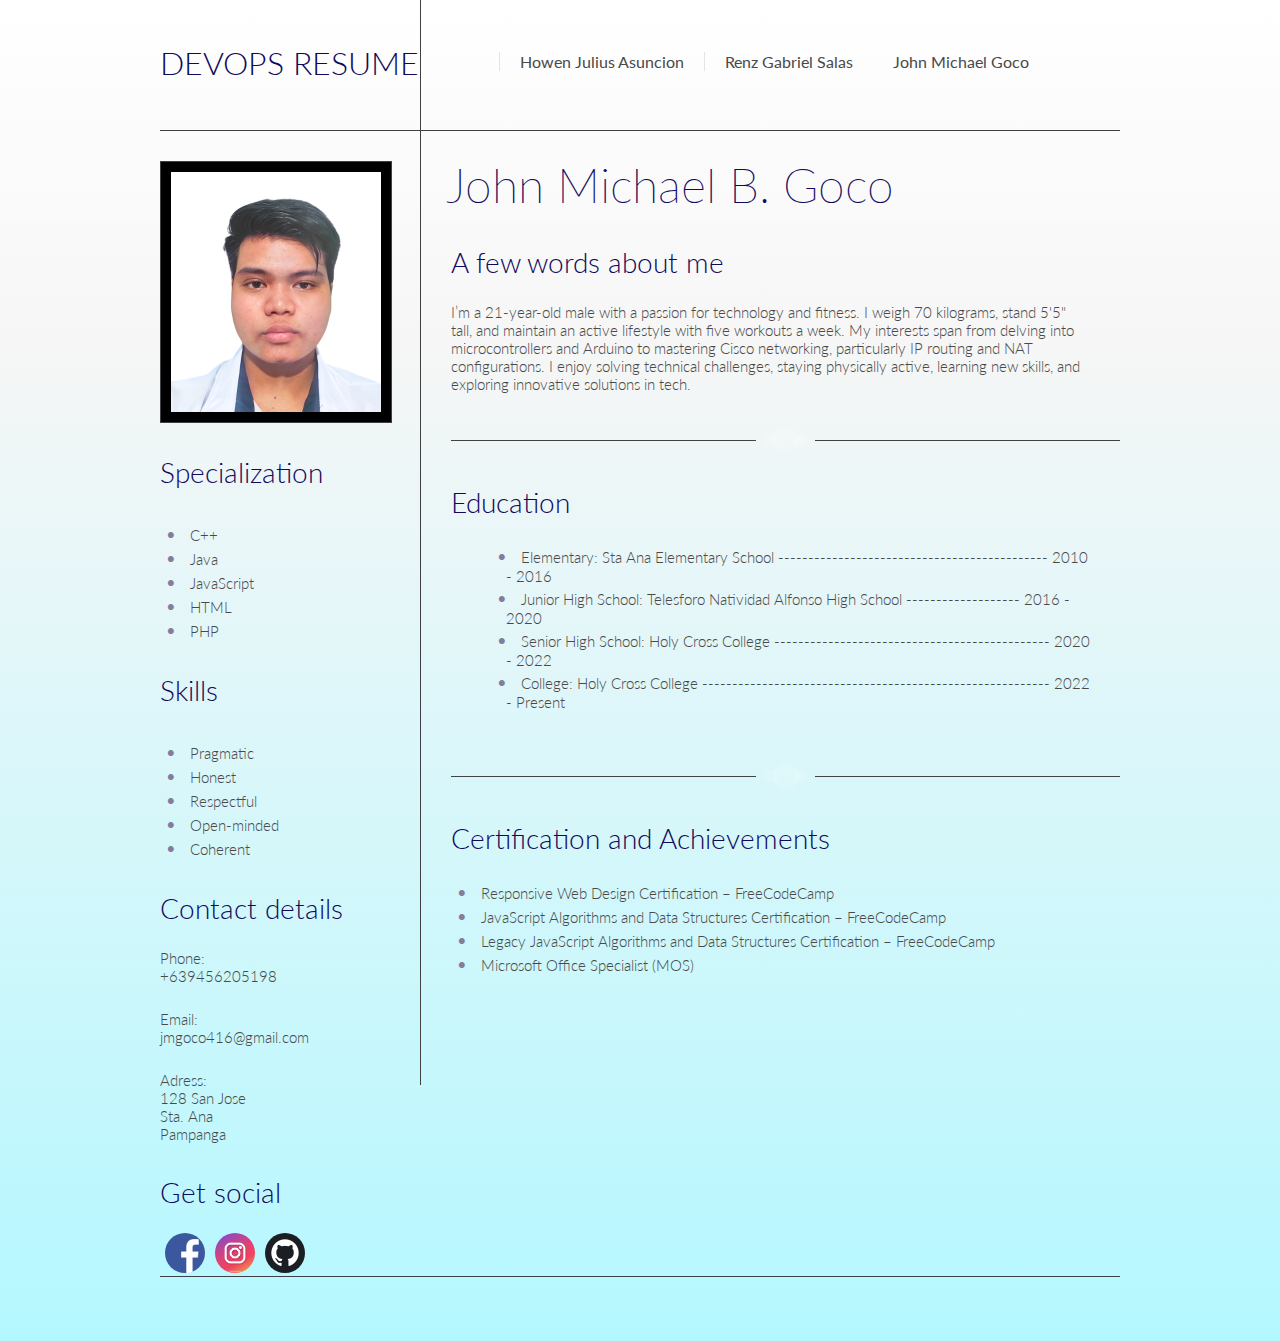
==== goco.html @ 8226ea60 "Merge branch 'main' of https://github.com/John-Michael-Goco/BSCS-Resume" ====
<!DOCTYPE html>
<html lang="en">
<head>
    <meta charset="UTF-8">
    <meta name="viewport" content="width=device-width, initial-scale=1.0">
    <title>Resume</title>
    <link rel="stylesheet" href="styles.css">
</head>
<body>
    <link href='https://fonts.googleapis.com/css?family=Lato:300,300italic,400,400italic' rel='stylesheet' type='text/css'>

    <!-- MAIN CONTAINER -->
		<div id="main_container">
      <!-- HEADER -->
      <div id="header">
        <!-- SUBJECT -->
        <div class="header_logotype_container">
          <h1 class="logotype_name">DEVOPS <span class="purple">Resume</span></h1>
        </div>
        <!-- MAIN MENU -->
        <div class="header_menu_container">
          <ul class="header_menu horizontal_list" style="padding-top: 12px; padding-left: 73px;">
            <li><a href="howen.html">Howen Julius Asuncion</a></li>
            <li><a href="renz.html">Renz Gabriel Salas</a></li>
            <li><a class="no_border purple" href="goco.html">John Michael Goco</a></li>
          </ul>
        </div>
      </div>
      <!-- LEFT COL -->
      <div id="left_col">
        <div class="profile_frame">
          <!-- Profile Pic -->
          <div class="profile_picture" style="background: url(/images/Goco-Profile.png) 50% /250px no-repeat;">
            
          </div>
        </div>
        <div class="specialization">
          <h2>Specialization<h2>
            <ul>
                <li>C++</li>
                <li>Java</li>
                <li>JavaScript</li>
                <li>HTML</li>
                <li>PHP</li>
            </ul>
        </div>
        <div class="skills">
          <h2>Skills<h2>
          <ul>
            <li>Pragmatic</li>
            <li>Honest</li>
            <li>Respectful</li>
            <li>Open-minded</li>
            <li>Coherent</li>
          </ul>
        </div>
        <div class="contact_details_content">
          <h2>Contact details</h2>
          <p class="purple">Phone:</p>
          <p>+639456205198</p>
          <p class="purple">Email:</p>
          <p>jmgoco416@gmail.com</p>
          <p class="purple">Adress:</p>
          <p>128 San Jose</p>
          <p>Sta. Ana</p>
          <p>Pampanga</p>
        </div>
        <div class="socials">
          <h2>Get social</h2>
          <ul class="social_icons horizontal_list">
            <li>
              <a href=""><img src="images/facebook.png"  class="social-images"></a>
            </li>
            <li>
              <a href=""><img src="images/instagram.jpg"  class="social-images"></a>
            </li>
            <li>
              <a href=""><img src="images/github.png"  class="social-images"></a>
            </li>
          </ul>
        </div>
      </div>
      <!-- PROFILE CONTENT -->
      <div id="content_container">				
        <div class="block">
          <h1>John Michael B. Goco</h1>
        </div>
        <div class="block">
          <h2>A few words about me</h2>
          <p>
            I’m a 21-year-old male with a passion for technology and fitness. I weigh 70 kilograms, stand 5'5" tall, and maintain an active lifestyle with five workouts a week. My interests span from delving into microcontrollers and Arduino to mastering Cisco networking, particularly IP routing and NAT configurations. I enjoy solving technical challenges, staying physically active, learning new skills, and exploring innovative solutions in tech.
          </p>
        </div>
        <div class="horizontal_line">
          <div class="line_left"></div>
          <div class="left_circle"></div>
          <div class="central_circle"></div>
          <div class="right_circle"></div>
          <div class="line_right"></div>
        </div>
        <div class="block">
          <h2>Education</h2>
          <div class="philosophy_content">
            <p><ul>
                <li>Elementary: Sta Ana Elementary School --------------------------------------------- 2010 - 2016</li>
                <li>Junior High School: Telesforo Natividad Alfonso High School ------------------- 2016 - 2020</li>
                <li>Senior High School: Holy Cross College ---------------------------------------------- 2020 - 2022</li>
                <li>College: Holy Cross College ---------------------------------------------------------- 2022 - Present</li>
              </ul></p>
            
            <div class="clear">
                &nbsp;
            </div>
          </div>
        </div>
        <div class="horizontal_line">
          <div class="line_left"></div>
          <div class="left_circle"></div>
          <div class="central_circle"></div>
          <div class="right_circle"></div>
          <div class="line_right"></div>
        </div>
        <div class="last block">
          <h2>Certification and Achievements</h2>
          <ul>
            <li>Responsive Web Design Certification – FreeCodeCamp</li>
            <li>JavaScript Algorithms and Data Structures Certification – FreeCodeCamp</li>
            <li>Legacy JavaScript Algorithms and Data Structures Certification – FreeCodeCamp</li>
            <li>Microsoft Office Specialist (MOS)</li>
          </ul>
        </div>
      </div>
      <div class="clear"></div>
      <!-- FOOTER -->
      <div id="footer">
      </div>
		</div>
</body>
</html>
---- styles.css ----
.block {
	margin: 25px 30px;
}
	.block h1 {
		margin-left: -5px;
		font-weight: 200;
	}

.last.block {
	margin-bottom: 110px;
}

.horizontal_list {
	margin: 0;
	padding: 0;
	list-style-type: none;
}
	.horizontal_list li {
		float: left;
	}
	.horizontal_list li:before {
		content: none;
	}
	.horizontal_list li { 
		padding-left: 0; 
		text-indent: 0;
	}

.horizontal_line{
	margin: 34px 0 0 30px;
	height: 26px;
	position: relative;	
}
	.line_left,
	.line_right{
		border-top: 1px solid #434247;
		width: 305px;
		margin-top: 13px;
	}
	.line_left{
		float: left;
	}
	.line_right {
		float: right;
	}
	.left_circle, 
	.central_circle, 
	.right_circle {
		background: rgb(69,68,73);
		background: rgba(255,255,255, 0.15);
		position: absolute;
		border-radius: 50px;
	}
	.left_circle, 
	.right_circle {
		width: 13px;
		height: 13px;
		top: 7px;
	}
	.left_circle{
		left: 314px;
	}
	.central_circle{
		width: 26px;
		height: 26px;		
		top: 0px;
		left: 322px;
	}
	.right_circle{
		left: 343px;
	}
	
/* Main tags */

body {
	background: rgb(255,255,255);
	background: linear-gradient(180deg, rgba(255,255,255,1) 0%, rgba(246,246,246,1) 26%, rgba(148,245,255,0.7063200280112045) 100%);
	margin: 0;
}

h1,h2,h3, h4 {
	font-family: 'Lato', Helvetica, sans-serif;
	font-weight: 300;
	color: #11095c;
}
	h1 {
		font-size: 48px;
		font-weight: 300;
		margin: 20px 0;
	}
	h2 {
		font-size: 28px;
		margin: 32px 0 24px;
	}
	h3 {
		font-size: 24px;
	}
	h4 {
		font-size: 18px;
		font-weight: 400;
	}

blockquote {
	font-style: italic;
	margin: 25px 0;
	padding-left: 20px;
	border-left: 2px solid #48DA9B;
}
	
blockquote, p , a, li {
	font-family: 'Lato', Helvetica, sans-serif;
	font-weight: 300;
	font-size: 15px;
	color: #494949;
}

a:focus { 
    outline: none;
}

ul {
    list-style: none;
    padding:0;
    margin:0;
}
	li { 
		padding-left: 1em; 
		text-indent: -.7em;
	}
	li:before {
		content: "• ";
		color: #837c9a;
		font-size: 20px;
		padding-right: 8px;
	}

/* Containers size */

#main_container {
	width: 960px;
	margin: 0 auto;
}
	#header {
		height: 130px;
		border-bottom: 1px solid #403F44;
	}
		.header_logotype_container {
			width: 260px;
			height: 130px;
			border-right: 1px solid #403F44;
			float: left;
		}
		.header_menu_container {
			height: 130px;
			width: 699px;
			float: left;
		}
			.header_menu_container a {
				font-family: 'Lato', Helvetica, sans-serif;
			}
	#left_col {
		width: 260px;
		float: left;
	}
	#content_container {
		width: 699px;
		border-left: 1px solid #403F44;
		float: left;
	}
	#footer {
		width: 960px;
		height: 60px;
		border-top: 1px solid #403F44;
		display: inline-block;
	}

/* HEADER */

.logotype_name{
	text-transform: uppercase;
	font-size: 32px;
	margin: 43px 0 0;
}
.logotype_occupation{
	text-transform: uppercase;
	margin-top: 5px;
	color: #5ce2af;
	font-size: 14px;
	letter-spacing: 2px;
	padding-left: 7px;
}

.download_print_buttons {
	width: 225px;
	height: 45px;
	float: right;
}
	.download_print_buttons a {
		text-decoration: none;
		font-size: 12px;
		font-family: 'Lato', Helvetica, sans-serif;
		font-style: italic;
		line-height: 45px;
		padding: 16px 17px;
		background: #353638;
	}
		.download_print_buttons a:hover {
			background: #020609;
		}
		.download_print_buttons .icon {
			color: #02070a;
			padding-right: 6px;
			font-style: normal;
			font-size: 18px;
		}
		.icon-angle-double-right {
			position: relative;
			top: 2px;
		}
			.download_print_buttons a:hover .icon {
				color: #e4e3e8;
			}
			
.header_menu {
	width: 699px;
	margin-top: 40px;
	margin-left: 5px;
}
	.header_menu a{
		text-decoration: none;
		padding: 0 20px;
		border-left: 1px solid #e4e3e8;
		font-size: 16px;
		font-weight: 400;
	}
	.header_menu a.no_border{
		border-left: none;
	}
		.header_menu a:hover {
			color: #837c9a;
		}
		
/* LEFT NAV */

#left_nav h2 {
	margin: 0;
	font-size: 24px;
}

.profile_frame{
	width: 230px;
	height: 260px;
	background: black;
	border: 1px solid #403F44;
	margin-top: 30px;
}
	.profile_picture{
		width: 210px;
		height: 240px;
		margin: 10px;
		background: url(/images/Profile.jpg) 50% /300px no-repeat;
	}

.hello_content,
.contact_details_content {
	margin-top: 25px;
}

.hello_content{
	width: 230px;
}
.contact_details_content h2 + p.purple{
	margin-top: 10px;
}
.contact_details_content p{
	margin: 0;
}
.contact_details_content p.purple{
	margin-top: 25px;
}

.send_message_button,
.special_button {
	margin-top: 25px;
	display: block;
	background: #48DA9B;
	width: 230px;
	height: 50px;
	position: relative;
	z-index: 1;
}
	.cut1:after {
		content: "";
		position: absolute;
		bottom: -19px;
		left: -20px;
		width: 30px;
		height: 30px;
		z-index: 9;
		background: url(https://www.toptal.com/designers/subtlepatterns/patterns/dark_wall.png) repeat;
    transform: rotate(45deg);
	}
	.cut2:before {
	    content: "";
	    position: absolute;
	    top: -19px;
	    right: -20px;
	    width: 30px;
	    height: 30px;
	    z-index: 9;
	    background: url(https://www.toptal.com/designers/subtlepatterns/patterns/dark_wall.png) repeat;
      transform: rotate(45deg);
	}
	.content {
	    text-align: center;		
	    color: #04080b;
	    width: 100%;
	    height: 40px;
	    position: absolute;
	    z-index: 2;
	    font: 18px 'Lato', Arial, sans-serif;
	    margin: 0;
	    padding: 16px 0 0;
        top: -4px;
        bottom: 10px;
	    border-top: 1px solid #403F44;
	    border-bottom: 1px solid #403F44;
	}
	.send_message_button:hover,
	.special_button:hover {
		background: #29C782;
	}

.get_social_content {
	margin-top: 15px;
}

.social-images {
	width: 40px;
	border-radius: 50%;
	margin-inline: 5px;
}

  /* .get_social_content h2{
    margin-bottom: 8px;
  }

	.social_icons a {
		font-size: 35px;
		text-decoration: none;
		color: #000507;
		padding: 0;
		padding: 0 5px;
	}
		.social_icons a span.invisible {
			display:none;
		}
		.social_icons .facebook:hover{
			background: #3b5998;
			color: #dfe3ee;
			border-top-right-radius: 50px;
			border-bottom-left-radius: 50px;
		}
		.social_icons .twitter:hover{
			background: #00B0ED;
			color: #fff;
			border-top-left-radius: 50px;
			border-bottom-right-radius: 50px;
		}
		.social_icons .linkedin:hover{
			background: #007bb6;
			color: #fff;
			border-top-right-radius: 50px;
			border-bottom-left-radius: 50px;
		} */

.footer_name {
	font-style: italic;
	margin-top: 20px;
}

/* Profile Content */

.profile_quote {
	position: relative;
	/* margin-left: 5px; */
}
	.profile_quote p {
		font-size: 17px;
		width: 455px;
	}
	.profile_quote  .entypo-quote {
		color: #3d3a41;
		font-size: 80px;
    font-style: normal;
		position: absolute;
		top: -20px;
		right: 70px;
		cursor: default;
	}

.philosophy_content {
	margin-top: 20px;
}
	.philosophy_content p {
		margin: 0;
		width: 370px;
		float: left;
	}
	.philosophy_content ul {
		float: left;
		padding-left: 40px;
	}
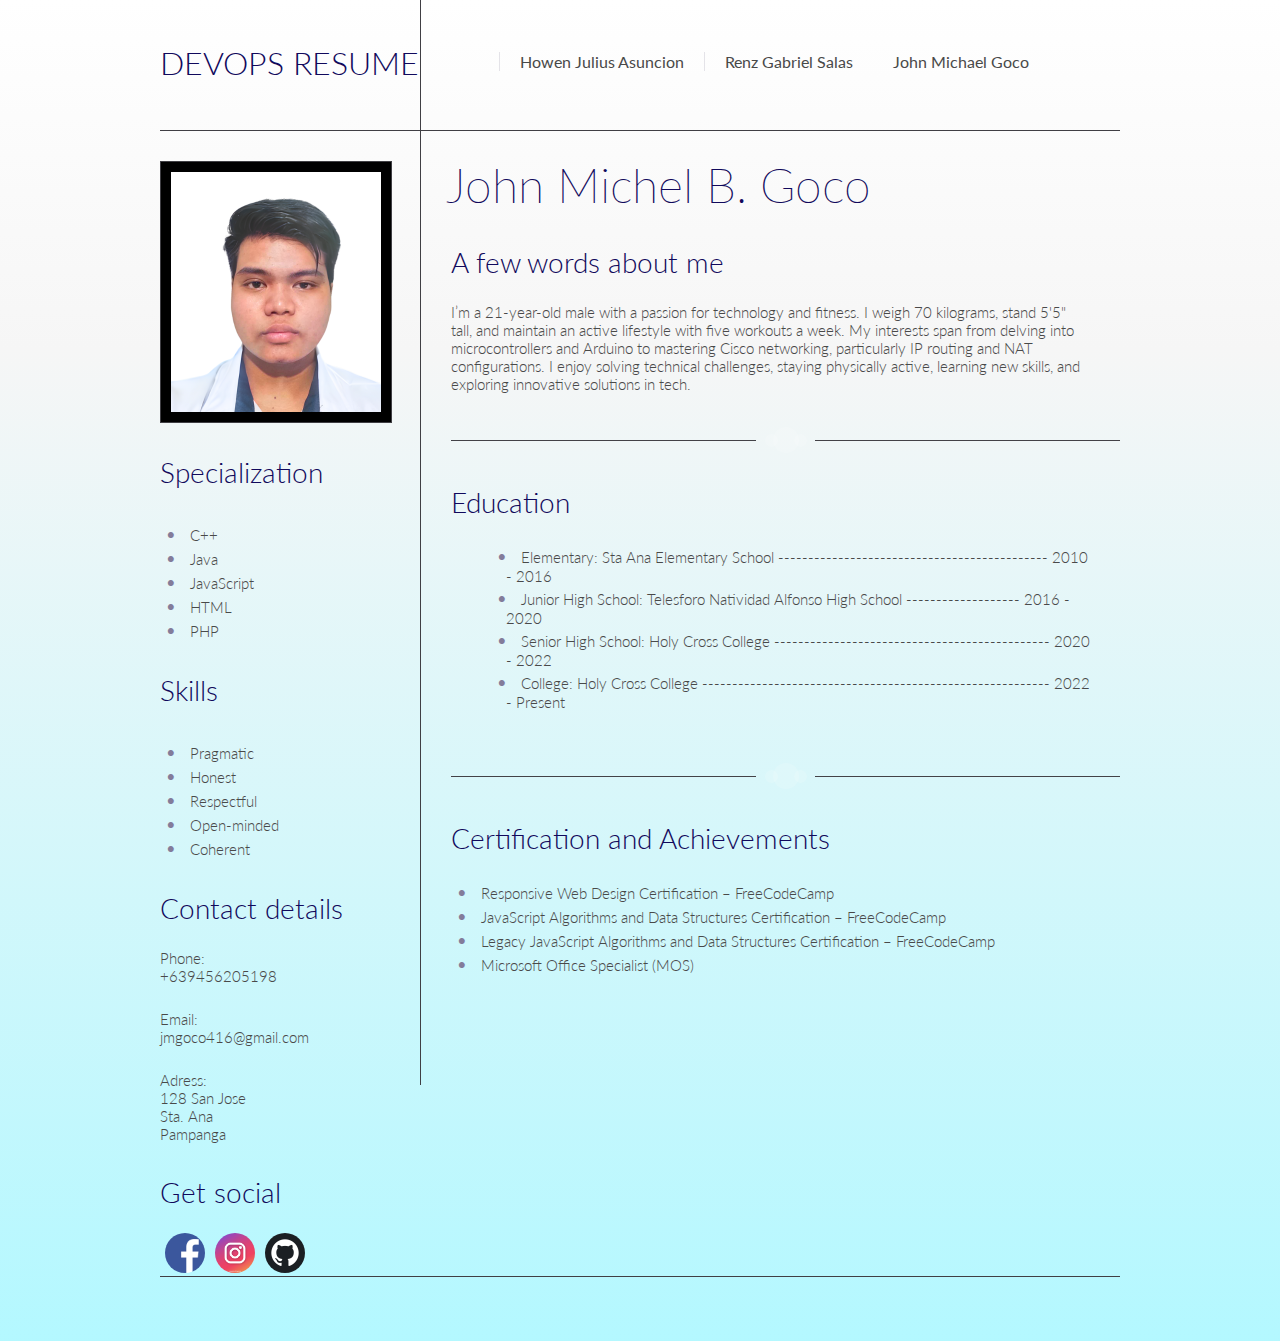
==== commit 5968d06a: "Update Image resulution" ====
--- a/goco.html
+++ b/goco.html
@@ -30,9 +30,7 @@
       <div id="left_col">
         <div class="profile_frame">
           <!-- Profile Pic -->
-          <div class="profile_picture" style="background: url(/images/Goco-Profile.png) 50% /250px no-repeat;">
-            
-          </div>
+         <div class="profile_picture" style="background: url(/images/Goco-Profile.png) 50% /250px no-repeat;"></div>
         </div>
         <div class="specialization">
           <h2>Specialization<h2>
@@ -83,7 +81,7 @@
       <!-- PROFILE CONTENT -->
       <div id="content_container">				
         <div class="block">
-          <h1>John Michael B. Goco</h1>
+          <h1>John Michel B. Goco</h1>
         </div>
         <div class="block">
           <h2>A few words about me</h2>
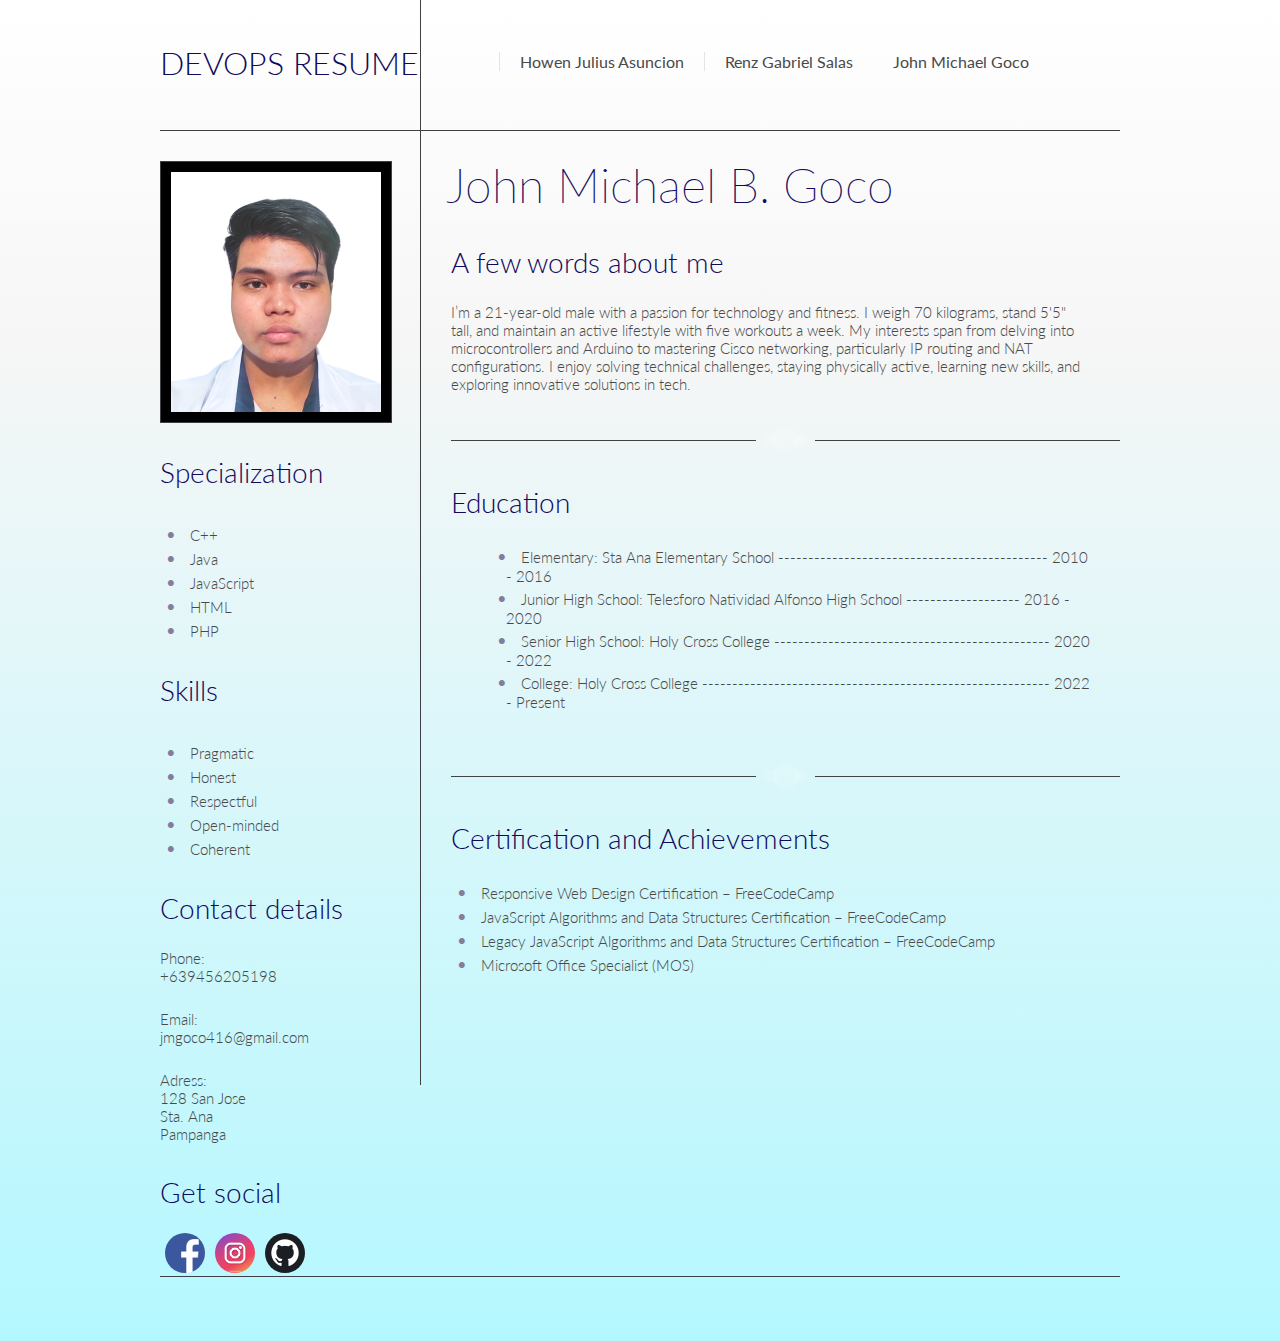
==== commit 695def88: "Merge branch 'main' of https://github.com/John-Michael-Goco/BSCS-Resume" ====
--- a/goco.html
+++ b/goco.html
@@ -81,7 +81,7 @@
       <!-- PROFILE CONTENT -->
       <div id="content_container">				
         <div class="block">
-          <h1>John Michel B. Goco</h1>
+          <h1>John Michael B. Goco</h1>
         </div>
         <div class="block">
           <h2>A few words about me</h2>
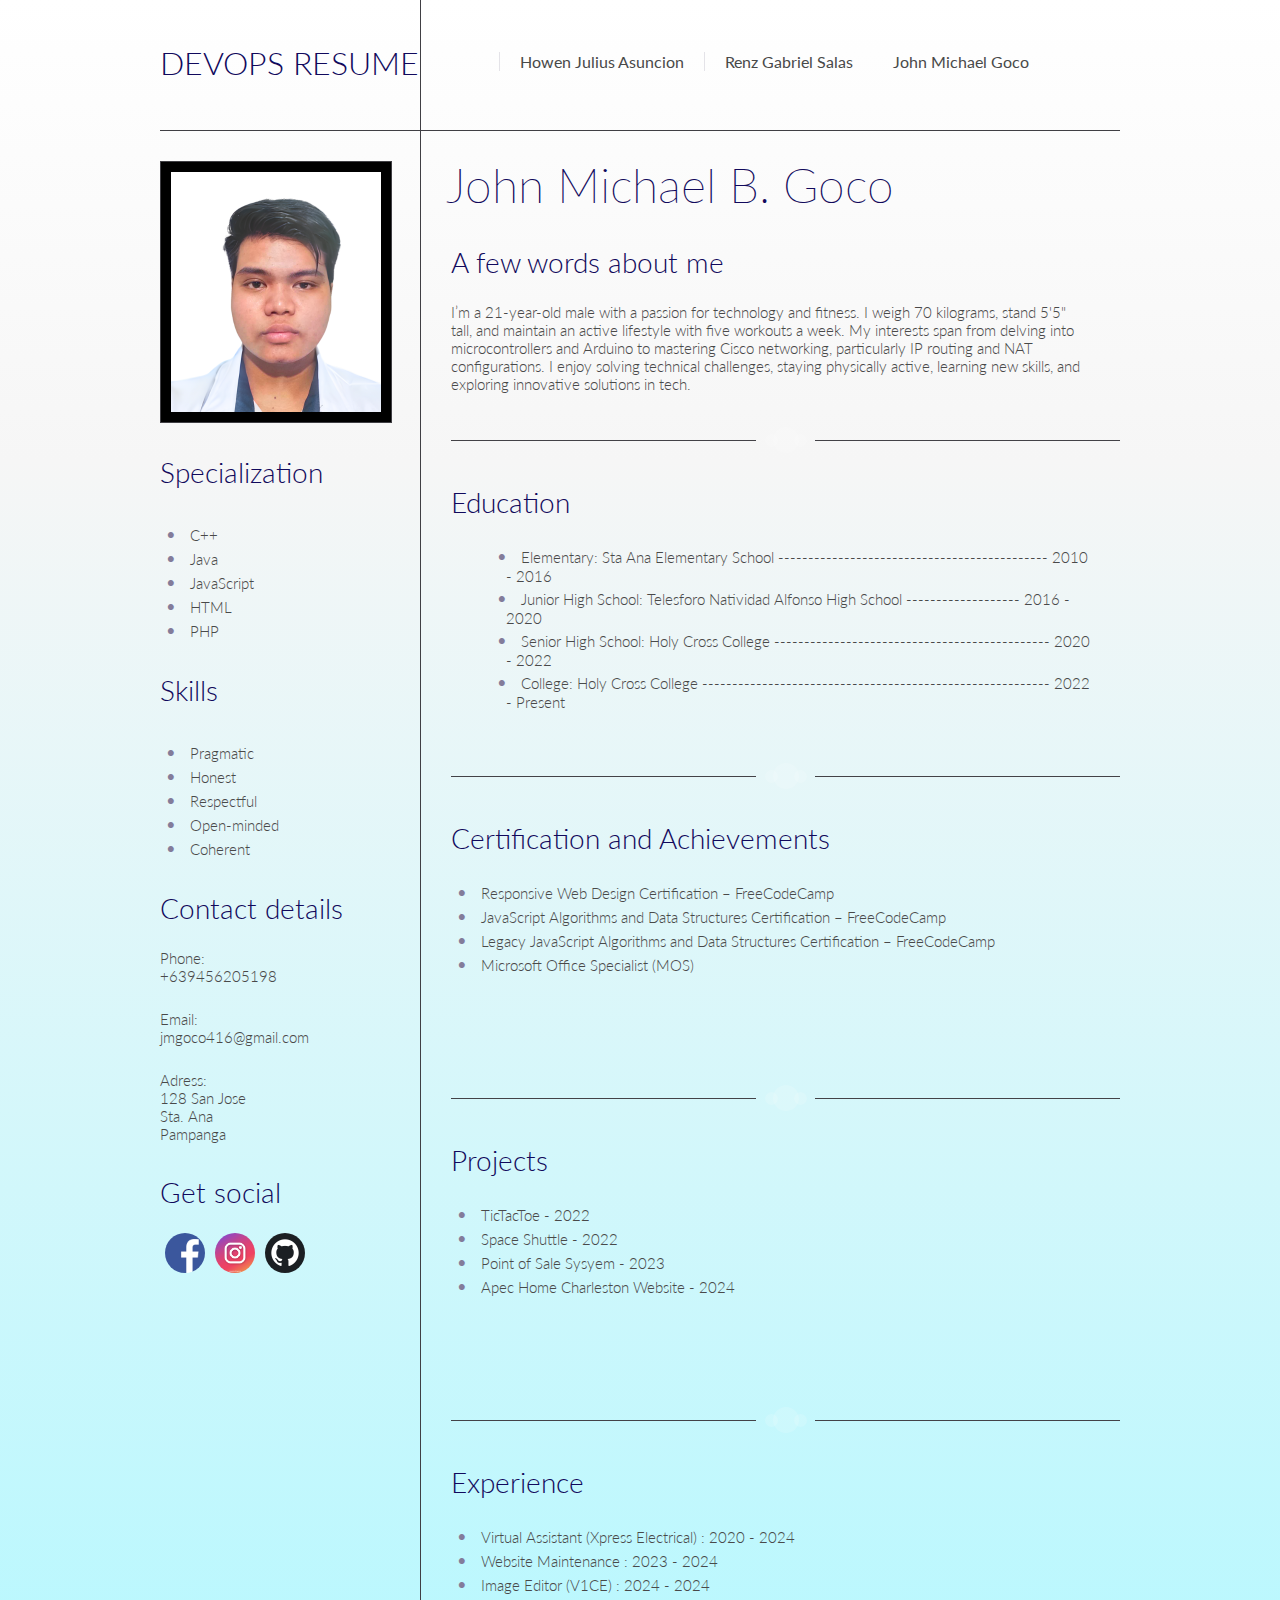
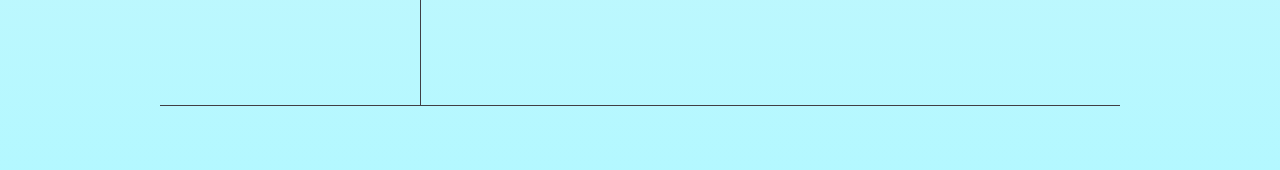
==== commit 461dd65d: "Add Experience and Projects" ====
--- a/goco.html
+++ b/goco.html
@@ -127,6 +127,37 @@
             <li>Microsoft Office Specialist (MOS)</li>
           </ul>
         </div>
+        <div class="horizontal_line">
+          <div class="line_left"></div>
+          <div class="left_circle"></div>
+          <div class="central_circle"></div>
+          <div class="right_circle"></div>
+          <div class="line_right"></div>
+        </div>
+        <div class="last block">
+          <h2>Projects</h2>
+          <ul>
+            <li>TicTacToe - 2022</li>
+            <li>Space Shuttle - 2022</li>
+            <li>Point of Sale Sysyem - 2023</li>
+            <li>Apec Home Charleston Website - 2024</li>
+          </ul>
+        </div>
+        <div class="horizontal_line">
+          <div class="line_left"></div>
+          <div class="left_circle"></div>
+          <div class="central_circle"></div>
+          <div class="right_circle"></div>
+          <div class="line_right"></div>
+        </div>
+        <div class="last block">
+          <h2>Experience</h2>
+          <ul>
+            <li>Virtual Assistant (Xpress Electrical) : 2020 - 2024</li>
+            <li>Website Maintenance : 2023 - 2024</li>
+            <li>Image Editor (V1CE) : 2024 - 2024</li>
+          </ul>
+        </div>
       </div>
       <div class="clear"></div>
       <!-- FOOTER -->
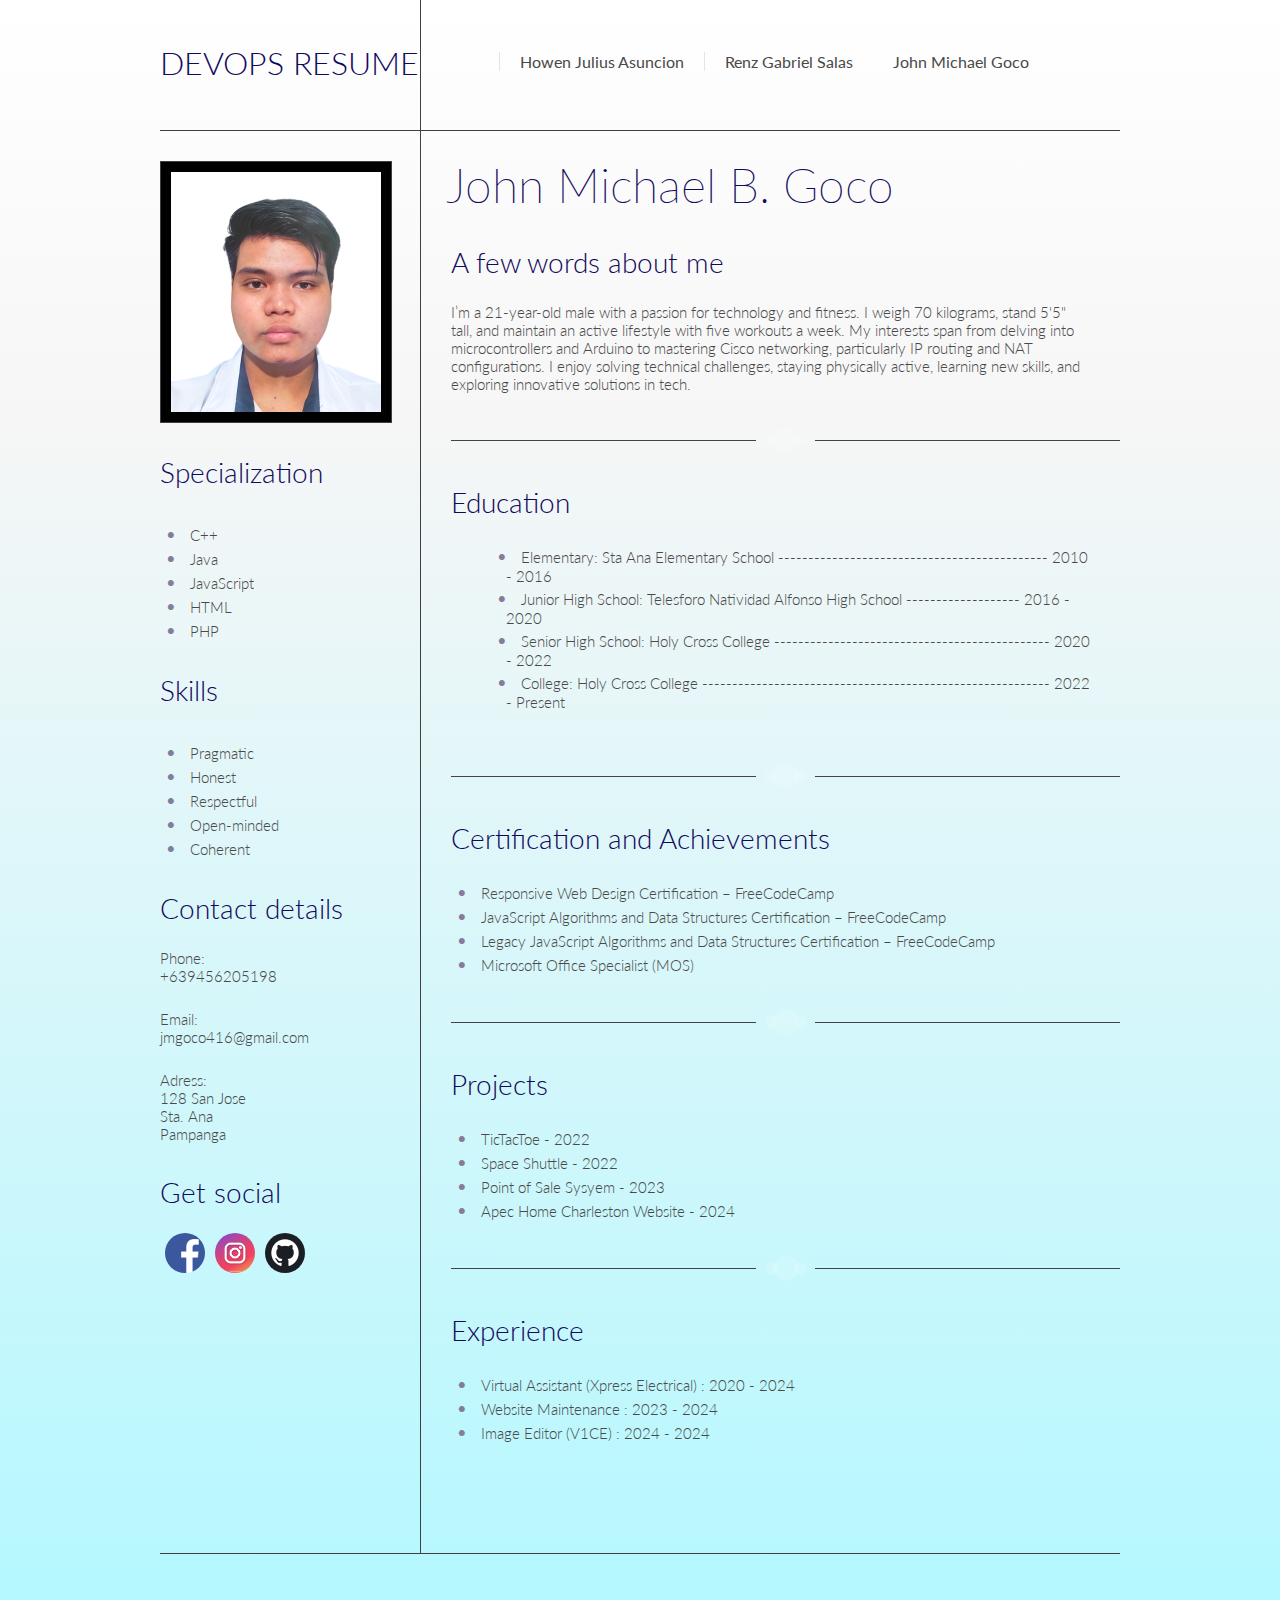
==== commit 91375e5e: "Add Expirience and Projects" ====
--- a/goco.html
+++ b/goco.html
@@ -118,7 +118,7 @@
           <div class="right_circle"></div>
           <div class="line_right"></div>
         </div>
-        <div class="last block">
+        <div class="block">
           <h2>Certification and Achievements</h2>
           <ul>
             <li>Responsive Web Design Certification – FreeCodeCamp</li>
@@ -134,7 +134,7 @@
           <div class="right_circle"></div>
           <div class="line_right"></div>
         </div>
-        <div class="last block">
+        <div class="block">
           <h2>Projects</h2>
           <ul>
             <li>TicTacToe - 2022</li>
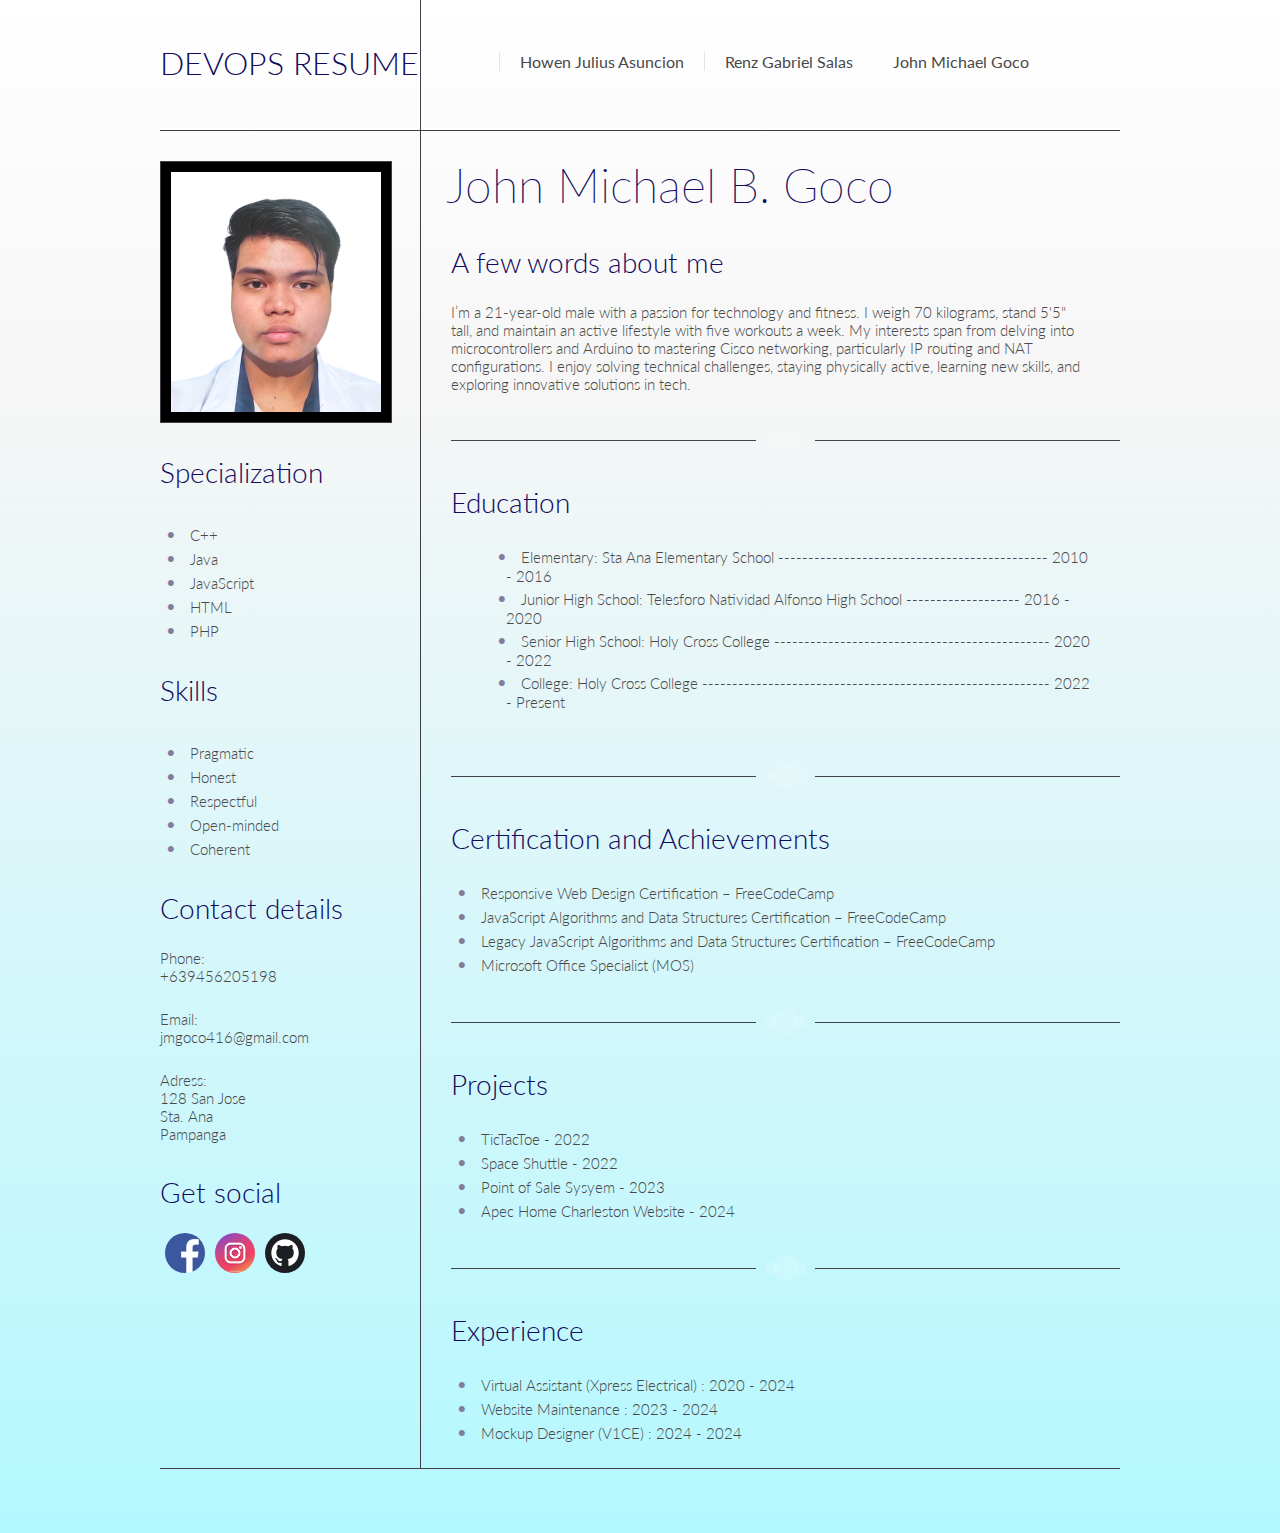
==== commit 7abe3360: "Edit Experience - Goco" ====
--- a/goco.html
+++ b/goco.html
@@ -150,12 +150,12 @@
           <div class="right_circle"></div>
           <div class="line_right"></div>
         </div>
-        <div class="last block">
+        <div class="block">
           <h2>Experience</h2>
           <ul>
             <li>Virtual Assistant (Xpress Electrical) : 2020 - 2024</li>
             <li>Website Maintenance : 2023 - 2024</li>
-            <li>Image Editor (V1CE) : 2024 - 2024</li>
+            <li>Mockup Designer (V1CE) : 2024 - 2024</li>
           </ul>
         </div>
       </div>
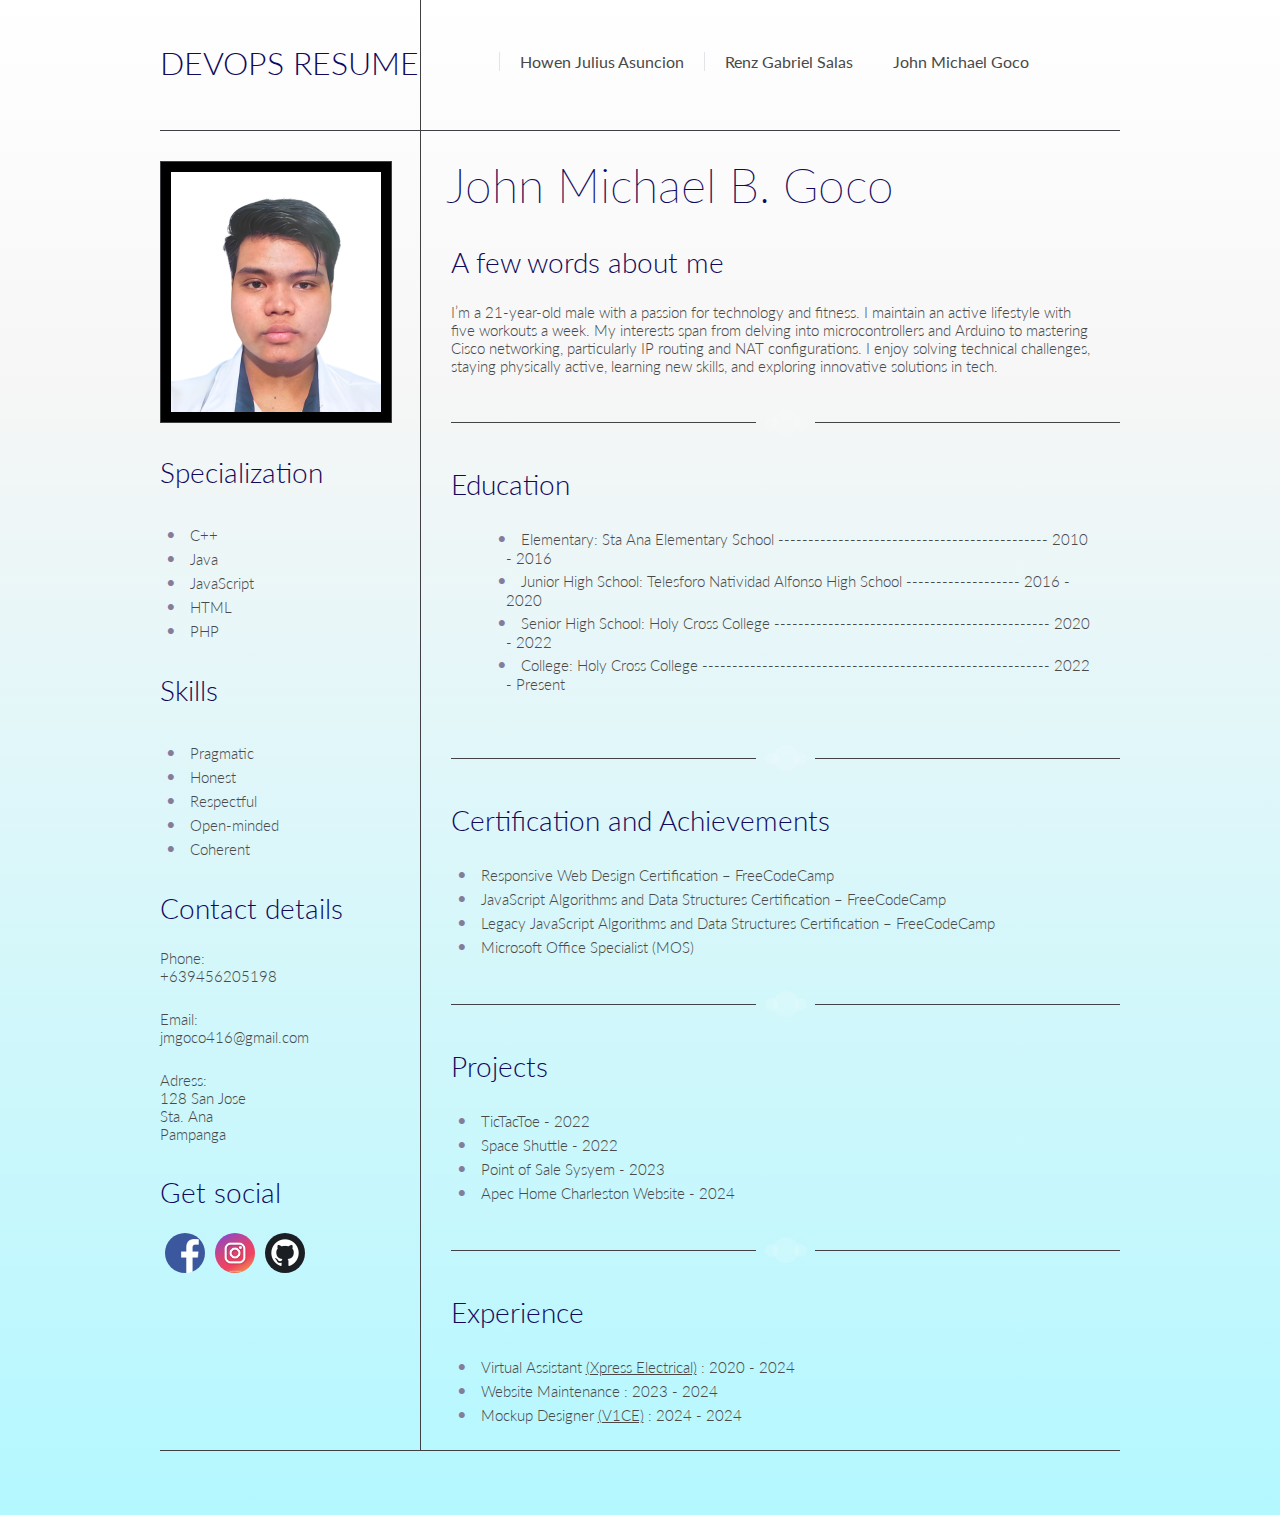
==== commit 47484546: "Update Resume Content (2)" ====
--- a/goco.html
+++ b/goco.html
@@ -86,7 +86,7 @@
         <div class="block">
           <h2>A few words about me</h2>
           <p>
-            I’m a 21-year-old male with a passion for technology and fitness. I weigh 70 kilograms, stand 5'5" tall, and maintain an active lifestyle with five workouts a week. My interests span from delving into microcontrollers and Arduino to mastering Cisco networking, particularly IP routing and NAT configurations. I enjoy solving technical challenges, staying physically active, learning new skills, and exploring innovative solutions in tech.
+            I’m a 21-year-old male with a passion for technology and fitness. I maintain an active lifestyle with five workouts a week. My interests span from delving into microcontrollers and Arduino to mastering Cisco networking, particularly IP routing and NAT configurations. I enjoy solving technical challenges, staying physically active, learning new skills, and exploring innovative solutions in tech.
           </p>
         </div>
         <div class="horizontal_line">
@@ -153,9 +153,9 @@
         <div class="block">
           <h2>Experience</h2>
           <ul>
-            <li>Virtual Assistant (Xpress Electrical) : 2020 - 2024</li>
+            <li>Virtual Assistant <a href="https://xpresselectrical.ie/" target="_blank">(Xpress Electrical)</a> : 2020 - 2024</li>
             <li>Website Maintenance : 2023 - 2024</li>
-            <li>Mockup Designer (V1CE) : 2024 - 2024</li>
+            <li>Mockup Designer <a href="https://v1ce.co/?tw_source=google&tw_adid=600818735424&tw_campaign=13167398762&gad_source=1&gclid=EAIaIQobChMIjOzn-Mz2igMVXWwPAh3FPwbFEAAYASAAEgIouPD_BwE" target="_blank">(V1CE)</a> : 2024 - 2024</li>
           </ul>
         </div>
       </div>
